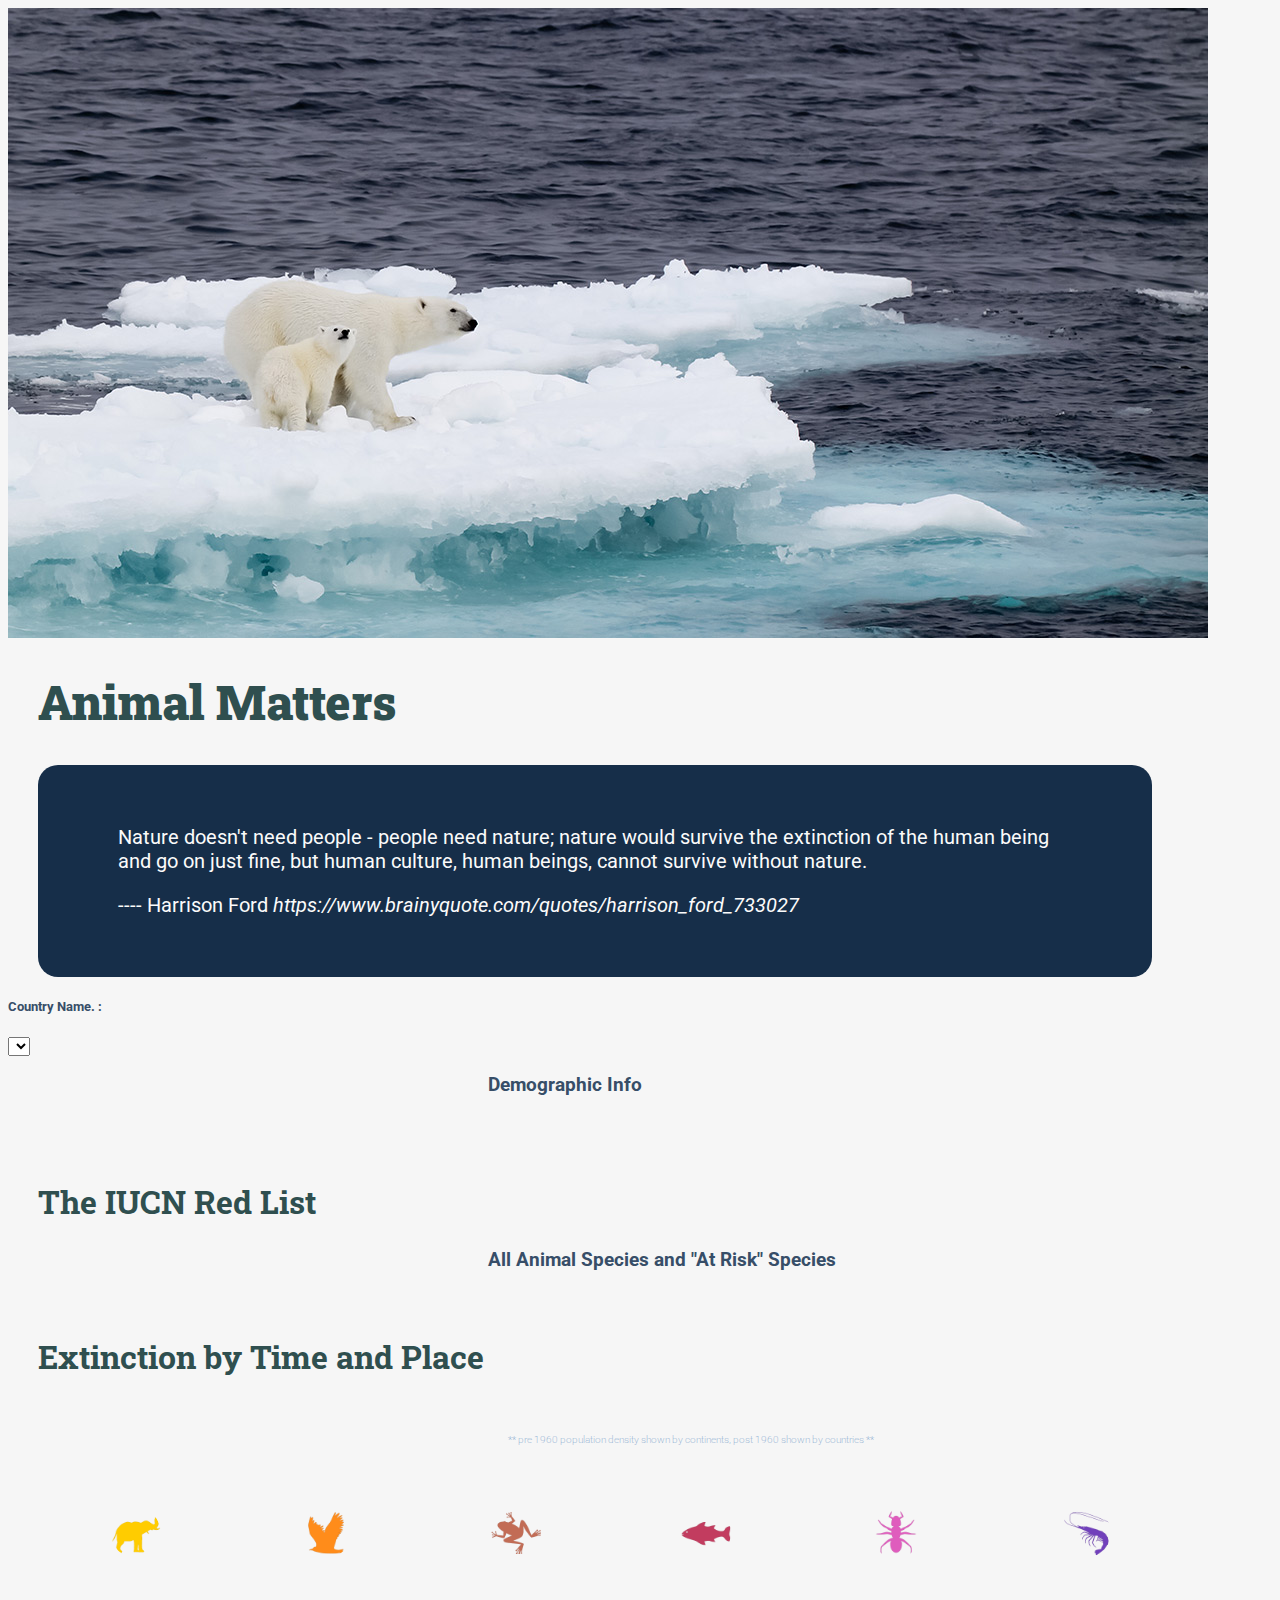
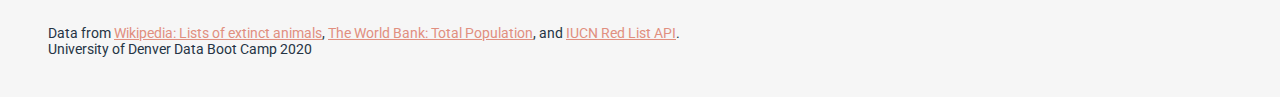
==== index.html @ b17d6e5b "adding files" ====
<html>
<head>
<meta charset="utf-8">
<title>Project 2</title>
<script src="https://d3js.org/d3.v4.min.js"></script>
<script src="http://d3js.org/topojson.v2.min.js"></script>
<script src="https://d3js.org/d3-geo-projection.v2.min.js"></script>
<script src="js/nouislider.js"></script>
<link href="https://fonts.googleapis.com/css?family=Roboto:400,900,‌​700,500,300,200,100|Roboto+Slab" rel="stylesheet">
<link rel="stylesheet" href="css/style.css" />  
<style type="text/css">

h1 {
    font-family: "Roboto Slab", serif;
    color: #2F4F4F;
    margin-left: 30px;
    font-size: 300%;
    font-weight: 900;
}

h2 {
    font-family: "Roboto Slab", serif;
    color: #2F4F4F;
    margin-left: 30px;
    font-size: 200%;
}

h3 {
    margin-left: 480px;
}

body {
    font-family: "Roboto", sans-serif;
    padding: 30px 60px -10px 30px;
    background-color: #f6f6f6;
    color: #374e68;
}

.overlay {
    height: 0;
    width: 100%;
    left: 0;
    top: 0;
    position: fixed;
    z-index: 1;
    background-color: #010614;
    overflow-y: scroll;
}

.graphic {
    z-index:0;
}

.animalClass {
    z-index: 2;
    color: #fbfbfb;
    font-size: 18px;
    margin-top: 4em;
    margin-bottom: 4em;
    margin-left: 35%;
}

.species {
    z-index: 2;
    color: #f6f6f6;
    font-size: 16px;
    font-weight:300;
    margin-top: 0.5em;
    margin-bottom: 0.5em;

}

.icons {
    margin: 40px 30px 20px 100px;
    padding: 3px;
    border-color: #efefef;
    border-radius: 50px;
    box-shadow: 0 0 0 rgba(200, 50, 50, 0.3);
    animation: pulse 2s infinite;
}

.circles {
    cursor: pointer;
}

#slider {
    margin-bottom: 20px;
}

.countryTooltip {
    color: #425871;
    font-weight: 300;
}

#mapLegend {
    font-size: 60%;
    font-weight: 200;
    margin-bottom: 0px;
}

p.explain {
    margin-left: 500px;
    color: #80a5cc;
}

#quote {
    border: none;
    border-radius: 20px;
    margin-left: 30px;
    margin-right: 120px;
    padding:40 80 40 80;
    color: #fbfbfb;
    background-color: #162e49;
    font-size: 20px;
}

.footer {
    margin-top: 40px;
    margin-left: 40px;
    margin-bottom: 40px;
    color: #253444;
    font-size: 14px;
}

a:link {
    color: #e18f7f;
}

a:visited {
    color: #80a5cc;
}

@keyframes pulse {
  0% {
    box-shadow: 0 0 0 0 rgba(136, 67, 67, 0.3);
  }
  70% {
      box-shadow: 0 0 2px 5px rgba(200, 50, 50, 0);
  }
  100% {
      box-shadow: 0 0 0 0 rgba(200, 50, 50, 0);
  }
}
polyline{
  opacity: .3;
  stroke: #142538;
  stroke-width: 2px;
  fill: none;
}

.labelValue
{
  font-size: 60%;
  opacity: 0.5;
  color: #142538;
}

.toolTip {
    position: absolute;
    display: none;
    width: 300px;
    height: auto;
    background: none repeat scroll 0 0 white;
    opacity: 0.9;
    border:  none;
    border-radius: 5px;
    color: #425871;
    padding: 8px;
    font-weight: 300;
}
.legend text {
    font-size: 12px;
    fill: #1c2631;
}
.labelName text {
    font-size: 14px;
    fill: #425871;
}

.donutChart {
    margin-left: 40px;
    margin-bottom: 40px;
}
</style>
</head>
<body>
<div class="wrapper">
    <nav class="navbar navbar-default">
        <div class="container-fluid">
        <div class="navbar-header">
            <img class="nav-ufo" src="icons/polar.jpg">
            </a>
        </div>
        </div>
    </nav>
    <div class="hero text-center">
<h1>Animal Matters</h1>
<blockquote id="quote">
<p>Nature doesn't need people - people need nature; nature would survive the extinction of the human being and go on just fine, but human culture, human beings, cannot survive without nature.</p>
<p>---- Harrison Ford <i>https://www.brainyquote.com/quotes/harrison_ford_733027</i></p></blockquote>
</div>
<div class="row">
  <div class="col-md-2">
    <div class="well">
      <h5>Country Name. :</h5>
      <script src="js/app.js"></script>
      <script src="continent-110m.json"></script>
      <select id="Dataset" onchange="optionChanged(this.value)"></select>
    </div>
    <div class="panel panel-primary">
      <div class="panel-heading">
        <h3 class="panel-title">Demographic Info</h3>
      </div>
      <div id="continent-110m-properties" class="panel-body"></div>
    </div>
  </div>
  <div class="col-md-5">


<div id="donut" class="graphic">
<br>
<br>
<h2>The IUCN Red List</h2>
<h3>All Animal Species and "At Risk" Species</h3>
<script src="js/Charts.js"></script>
</div>
        
        
<br>
<h2>Extinction by Time and Place</h2>
</br>


<div id="myNav" class="overlay"></div>
<div id="map" class="graphic"></div>
<div id="mapLegend">
<p class="explain">** pre 1960 population density shown by continents, post 1960 shown by countries **</p>
</div>
<div id="slider" class="graphic"></div>
<div class="buttons">
    <input class="icons" id="mammalExtinction" type="image" src="icons/mammal.png" 
    alt="Mammal" width="50" height="50" value="Mammal"/>
        
    <input class="icons" id="birdButton" type="image" src="icons/bird.png" 
    alt="Bird" width="50" height="50" value="Bird"/>
        
    <input class="icons" id="amphibianButton" type="image" src="icons/amphibian.png" 
    alt="Amphibian" width="50" height="50" value="Amphibian"/>
        
     <input class="icons" id="fishButton" type="image" src="icons/fish.png" 
     alt="Fish" width="50" height="50" value="Fish"/>
        
    <input class="icons" id="insectButton" type="image" src="icons/insect.png" 
    alt="Insect" width="50" height="50" value="Insect"/>
        
    <input class="icons" id="crustaceanButton" type="image" src="icons/crustacean.png" 
    alt="Crustacean" width="50" height="50" value="Crustacean"/>
</div>
        
<div class="footer">
<p>Data from <a href="https://en.wikipedia.org/wiki/Lists_of_extinct_animals">Wikipedia: Lists of extinct animals</a>, 
<a href="https://data.worldbank.org/indicator/SP.POP.TOTL">The World Bank: Total Population</a>,
and <a href="http://apiv3.iucnredlist.org">IUCN Red List API</a>.
<br>University of Denver Data Boot Camp 2020</p>
</div>
        
<script type="text/javascript">
        
var width = 1600,
    height = 550,
    padding = 20;

var projection = d3.geoRobinson().scale(200).translate([width / 2 - 150, height / 2 + 20]);

var path = d3.geoPath().projection(projection);

var circleScale = d3.scaleLinear().domain([1,52]).range([5,50]);
var mapColor = ["#f0f4f8", "#80a5cc", "#6d86a1", "#425871", "#142538"];

var svg = d3.select("#map").append("svg")
.attr("width", width)
.attr("height", height);

var layer1 = svg.append("g");
var layer2 = svg.append("g");
        
d3.queue()
.defer(d3.json, "data/continent-110m.json")
.defer(d3.csv, "data/worldPopulation.csv")
.defer(d3.csv, "data/populationBefore1960.csv")
.defer(d3.csv, "data/extinction-by-time.csv")
.defer(d3.csv, "data/coordinates.csv")


.await(function (error, world, population, popuByContinent, extinctionData, coordinates) {

    popuByContinent.forEach(function(d) {
        for (var year = 1500; year <= 1900; year += 100) {
        d[year] = Number(d[year]);
        };
        d[1950] = Number(d[1950]);
    });

    population.forEach(function(d) {
            for (var year = 1960; year <= 2010; year += 10) {
                d[year] = Number(d[year]);
            }
            d.id = Number(d.id);
    });

    var slider = document.getElementById("slider");

    var range_all_sliders = {
        'min': [ 1500, 100 ],
        '60%': [ 1900, 50],
        '70%': [ 1950, 10 ],
        'max': [ 2019 ]       
    };

    noUiSlider.create(slider, {
        connect: true,
        behaviour: "drag",
        range: range_all_sliders,
        start: [ 1800, 1950 ],
        pips: {
            mode: 'values',
            values: [1500, 1600, 1700, 1800, 1900, 1950, 1960,
                    1970, 1980, 1990, 2000, 2010,2011,2012,2013,2014,2015,2016,2017,2018,2019],
            density: 100,
            stepped: true
        }
    });

    slider.noUiSlider.on("update", function (values) {
        var from = Number(values[0]);
        var to = Number(values[1]);

        drawContinent(world, popuByContinent, population, to);
        mapExtinction(extinctionData, from, to, coordinates, "#cc0000");
    });

    var animalClassColors = ["#ffcc00","#ff8c1a","#C26C55","#C23C5F","#f53dc7","#751aff"];

    var allButtons = d3.selectAll(".icons");

    allButtons.on("click", function(d, i) {
        var animalValue = String(this.value);
        var dataByClass = extinctionData.filter(function(d) { return d["Animal Class"] == animalValue; });
        var yearRange = slider.noUiSlider.get();
        mapExtinction(dataByClass, yearRange[0], yearRange[1], coordinates, animalClassColors[i])
    })
    .on("mouseover", function() {
        d3.select(this).style("background-color", "#efecec");
    })
    .on("mouseout", function() {
        d3.select(this).style("background-color", "transparent");
    });

    createLegend();

});

    
function mapExtinction(data, from, to, coordinates, color) {

    var data = extinctionByInterval(data, from, to);
    var occurrence = countOccurrence(data);
    nestedData = d3.nest().key(function(d) { return d.country; })
        .entries(data);

    nestedData.forEach(function(d) {
        coordinates.forEach(function(e) {
            if (e.name == d.key) {
                d.coordinates = [Number(e.longitude), Number(e.latitude)];    
            }
        });
        var country = d.key
        d.count = occurrence[country];
    })

    var circles = layer2.selectAll("circle").data(nestedData);

    circles.enter().append("circle")
        .merge(circles)
        .attr("class", "circles")
        .attr("cx", function(d) { return projection(d.coordinates)[0]; })
        .attr("cy", function(d) { return projection(d.coordinates)[1]; })
        .style("fill", color)
        .transition()
        .attr("r", function(d) { return circleScale(d.count); })
        .style("opacity", 0.8);

    circles.exit().remove();
    var countryHover = d3.select("body")
        .append("div")
        .attr("class", "countryTooltip")
        .style("position", "absolute")
        .style("z-index", "10")
        .style("visibility", "hidden");
        d3.selectAll(".circles")
        .on("mouseover", function(d) { 
        d3.select(this).attr("r", function(d) { return circleScale(d.count) + 5; }).style("opacity", 1);
        return countryHover
        .style("visibility", "visible")
        .style("background", "white")
        .style("padding", "3px")
        .style("opacity", 0.9)
        .style("border", "none")
        .style("border-radius", "5px")
        .text(d.key); 
            })
    .on("mousemove", function() { 
        d3.select(this).attr("r", function(d) { return circleScale(d.count) + 5; }).style("opacity", 1);
        return countryHover.style("top", (event.pageY - 10) + "px").style("left", (event.pageX + 10) + "px"); })
    .on("mouseout", function() { 
        d3.select(this).attr("r", function(d) { return circleScale(d.count); }).style("opacity", 0.8)
        return countryHover.style("visibility", "hidden") })
        .on("click", function(d) {

        var arrayOfValues = d.values;

        var classList = [];

        arrayOfValues.forEach (function (d) {
            if (classList.indexOf(d.animalClass) == -1){
                classList.push(d.animalClass);
            };
        });

        classList.sort();

        d3.select(".overlay")
        .style("height", "100%")
        .style("opacity", 0.1)
        .transition()
        .style("opacity", 0.95);

        classList.forEach(function(d) {
            d3.select("#myNav").append("div")
            .attr("class", "animalClass")
            .attr("id", d)
            .text(d)
        });

        arrayOfValues.forEach(function(d) {
            d3.select("#"+d.animalClass).append("div")
            .attr("class", "species")
            .text(d.name + "  ,   " + d.extinctionTime);
        });
        });

        var screen = d3.select("#myNav");

        screen.on("click", function(d) {
        screen.style("height", "0%");
        d3.selectAll(".animalClass").remove();
        d3.selectAll(".species").remove();
    });
    }

function countOccurrence(array) {
    var countryList = [];

    array.forEach(function(d) {
        countryList.push(d.country);
    });
    countryList.sort();

    var occurrence = {};

    for (var i = 0, j = countryList.length; i < j; i ++) {
        occurrence[countryList[i]] = (occurrence[countryList[i]] || 0) + 1;
    }    
    return occurrence;
}
function extinctionByInterval(data, time1, time2) {
    var extinctionByInterval = [];
    data.forEach(function(d) {
        var value = new Object();
        if (d.Year >= time1 && d.Year < time2) {
            value.animalClass = d["Animal Class"];
            value.name = d["Common Name"]; 
            if (d["Common Name"] == "") {
                value.name = d["Species Name"];
                }
            value.extinctionTime = Number(d.Year);
            value.country = d.Countries.trim();
            extinctionByInterval.push(value);
        };
    });
    return extinctionByInterval; 
}


function drawContinent(data, popuContinent, popuCountry, time) {

    var countries = topojson.feature(data, data.objects.countries).features;
    var maxPopu = d3.max(popuCountry, function (d) {return d[2010];});

    var colorScale = d3.scaleLinear().domain([0, 80, 200, 500, maxPopu]).range(mapColor);

    if (time < 1960) {
        //creating data to draw continents
        var continentNames = ["Asia", "Africa", "Europe", "North America", "South America", "Oceania"];
        var continents = [];
        continentNames.forEach(function(d, i) {
        var continentName = d;
        var value = {type: "FeatureCollection", name: d, id: i + 1, 
                    color: colorScale(popuContinent[i][time]),
                    features: countries.filter(function(d) { return d.properties.continent == continentName; })
        };
        continents.push(value);
    });

        var map = layer1.selectAll("path").data(continents);

        map.enter().append("path")
            .merge(map)
            .attr("d", path)
            .style("fill", function(d) { return d.color; });
        map.exit().remove();
    } 


    else {
        popuIdAndTime = [];

        popuCountry.forEach(function(d) {
            var id = d.id;
            var population = d[time];
            popuIdAndTime.push({id:id, population:population});
        })

        countries.forEach(function(d) {
            popuIdAndTime.forEach(function(e) {
                if (e.id == d.id) {
                    d.color = colorScale(e.population);
                }
            })
        });

        var map = layer1.selectAll("path").data(countries);

        map.enter().append("path")
            .merge(map)
            .attr("d", path)
            .style("stroke", "#425871")
            .style("stroke-width", 0.5)
            .style("stroke-opacity", 0.1)
            .style("fill", function(d) { return d.color; });
        map.exit().remove();      
    }
}

function createLegend() {
    var mapLegend = d3.select("#mapLegend").append("svg").attr("width", width).attr("height", 70);

    var legendWidth = 150,
        legendHeight = 10
        translate = 900;
        var defs = mapLegend.append("defs");

    var linearGradient = defs.append("linearGradient")
    .attr("id", "linear-gradient")
    .attr("x1", "0%").attr("y1", "0%")
    .attr("x2", "100%").attr("y2", "0%");

    linearGradient.append("stop").attr("offset", "0%").attr("stop-color", mapColor[0]);
    linearGradient.append("stop").attr("offset", "60%").attr("stop-color", mapColor[1]);
    linearGradient.append("stop").attr("offset", "100%").attr("stop-color", "#68809b");

    mapLegend.append("rect")
    .attr("width", legendWidth)
    .attr("height", legendHeight)
    .attr("x", 100 + translate)
    .attr("y", 20)
    .style("fill", "url(#linear-gradient)")
    .style("stroke", mapColor[1]).style("stroke-width", 0.5).style("stroke-opacity", 0.7);

    mapLegend.append("text").attr("x", 90 + translate).attr("y", 15)
    .text("less").style("fill", mapColor[1]);

    mapLegend.append("text").attr("x", 240 + translate).attr("y", 15)
    .text("more").style("fill", mapColor[3]);

    mapLegend.append("text").attr("x", 135 + translate).attr("y", 44)
    .text("population density").style("fill", mapColor[2]);
}

</script>
</body>
---- css/style.css ----
.noUi-target,
.noUi-target * {
  -webkit-touch-callout: none;
  -webkit-tap-highlight-color: rgba(0, 0, 0, 0);
  -webkit-user-select: none;
  -ms-touch-action: none;
  touch-action: none;
  -ms-user-select: none;
  -moz-user-select: none;
  user-select: none;
  -moz-box-sizing: border-box;
  box-sizing: border-box;
}
.noUi-target {
  position: relative;
  margin-left:270px;
  width:800px;
  direction: ltr;
}
.noUi-base {
  width: 100%;
  height: 100%;
  position: relative;
  z-index: 1;
  /* Fix 401 */
}
.noUi-connect {
  position: absolute;
  right: 0;
  top: 0;
  left: 0;
  bottom: 0;
}
.noUi-origin {
  position: absolute;
  height: 0;
  width: 0;
}
.noUi-handle {
  position: relative;
  z-index: 1;
}

.noUi-state-tap .noUi-connect,
.noUi-state-tap .noUi-origin {
  -webkit-transition: top 0.3s, right 0.3s, bottom 0.3s, left 0.3s;
  transition: top 0.3s, right 0.3s, bottom 0.3s, left 0.3s;
}
.noUi-state-drag * {
  cursor: inherit !important;
}

.noUi-base,
.noUi-handle {
  -webkit-transform: translate3d(0, 0, 0);
  transform: translate3d(0, 0, 0);
}

.noUi-horizontal {
  height: 18px;
}
.noUi-horizontal .noUi-handle {
  width: 34px;
  height: 26px;
  left: -17px;
  top: -6px;
}
.noUi-vertical {
  width: 18px;
}
.noUi-vertical .noUi-handle {
  width: 28px;
  height: 34px;
  left: -6px;
  top: -17px;
}

.noUi-target {
  background: #dbe5ef;
  border-radius: 4px;
  border: 1px solid #d7e2ee;
}
.noUi-connect {
  background: #6d86a1;
  box-shadow: inset 0 0 1px rgba(51, 51, 51, 1);
  -webkit-transition: background 450ms;
  transition: background 450ms;
}

.noUi-draggable {
  cursor: ew-resize;
}
.noUi-vertical .noUi-draggable {
  cursor: ns-resize;
}
.noUi-handle {
  border: 1px solid #abbaca;
  border-radius: 3px;
  background: #abbaca;
  cursor: default;
}

.noUi-handle:after {
  left: 17px;
}

[disabled] .noUi-connect {
  background: #B8B8B8;
}
[disabled].noUi-target,
[disabled].noUi-handle,
[disabled] .noUi-handle {
  cursor: not-allowed;
}

.noUi-pips,
.noUi-pips * {
  -moz-box-sizing: border-box;
  box-sizing: border-box;
}
.noUi-pips {
  position: absolute;
  color: #56708c;
  font-size: 12px;
}

.noUi-value {
  position: absolute;
  text-align: center;
}
.noUi-value-sub {
  color: #335171;
  font-size: 10px;
}

.noUi-marker {
  position: absolute;
  background: #335171;
}
.noUi-marker-sub {
  background: #335171;
}
.noUi-marker-large {
  background: #335171;
}

.noUi-pips-horizontal {
  padding: 10px 0;
  height: 80px;
  top: 100%;
  left: 0;
  width: 100%;
}
.noUi-value-horizontal {
  -webkit-transform: translate3d(-50%, 50%, 0);
  transform: translate3d(-50%, 50%, 0);
}
.noUi-marker-horizontal.noUi-marker {
  margin-left: -1px;
  width: 1.5px;
  height: 4px;
}
.noUi-marker-horizontal.noUi-marker-sub {
  height: 10px;
}

.noUi-pips-vertical {
  padding: 0 10px;
  height: 100%;
  top: 0;
  left: 100%;
}
.noUi-value-vertical {
  -webkit-transform: translate3d(0, 50%, 0);
  transform: translate3d(0, 50%, 0);
  padding-left: 25px;
}
.noUi-marker-vertical.noUi-marker {
  width: 5px;
  height: 2px;
  margin-top: -1px;
}
.noUi-marker-vertical.noUi-marker-sub {
  width: 10px;
}
.noUi-marker-vertical.noUi-marker-large {
  width: 15px;
}
.noUi-tooltip {
  display: block;
  position: absolute;
  border: 1px solid #D9D9D9;
  border-radius: 3px;
  background: #fff;
  color: #000;
  padding: 5px;
  text-align: center;
}
.noUi-horizontal .noUi-tooltip {
  -webkit-transform: translate(-50%, 0);
  transform: translate(-50%, 0);
  left: 50%;
  bottom: 120%;
}
.noUi-vertical .noUi-tooltip {
  -webkit-transform: translate(0, -50%);
  transform: translate(0, -50%);
  top: 50%;
  right: 120%;
}
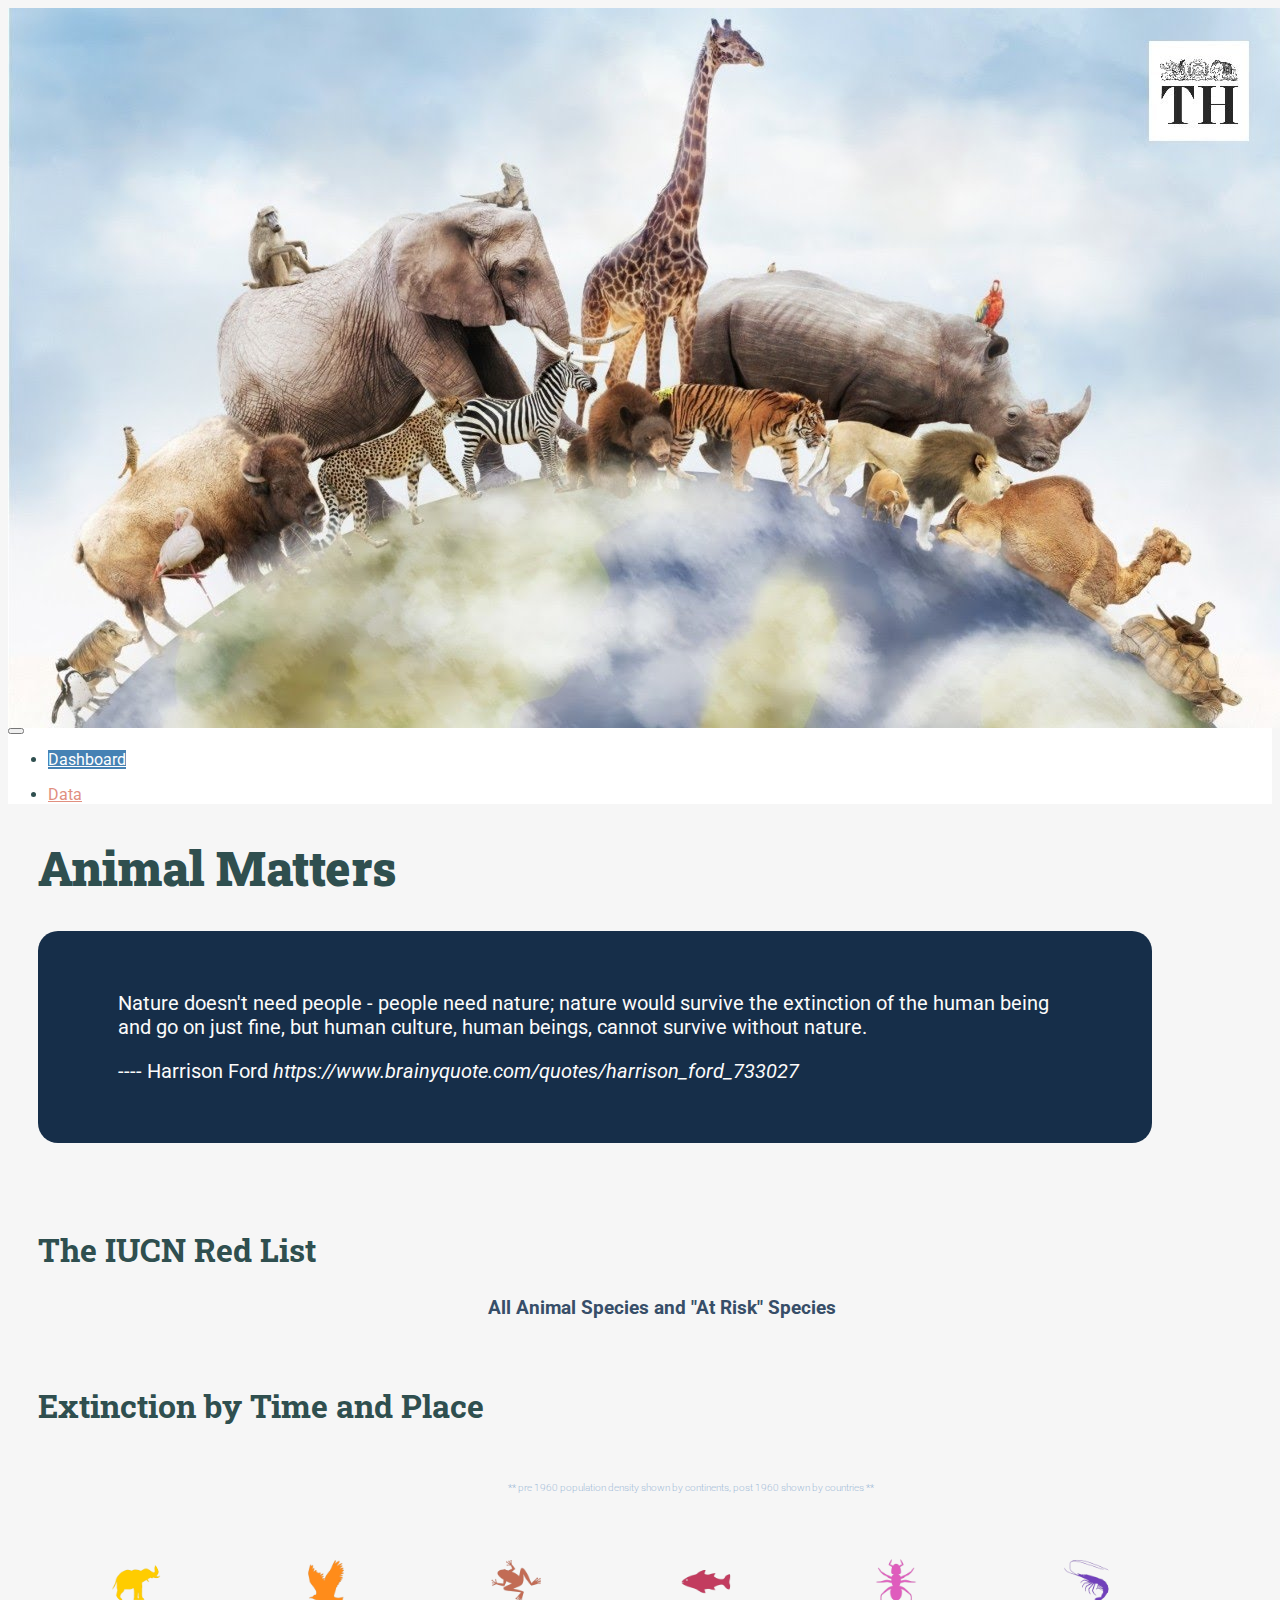
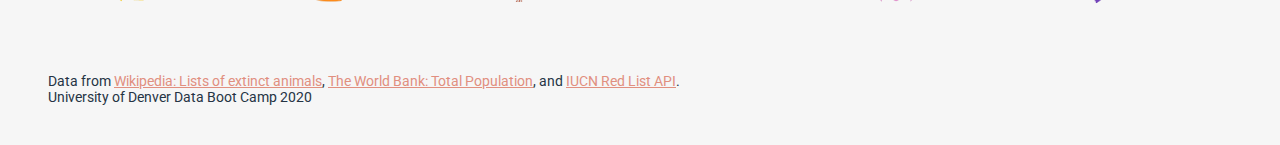
==== commit 3f55db56: "charts and data" ====
--- a/index.html
+++ b/index.html
@@ -10,6 +10,27 @@
 <link href="https://fonts.googleapis.com/css?family=Roboto:400,900,‌​700,500,300,200,100|Roboto+Slab" rel="stylesheet">
 <link rel="stylesheet" href="css/style.css" />  
 <style type="text/css">
+
+.navbar-default{
+    background-color: white;
+    color: darkslategrey
+}
+.navbar-default .navbar-nav .active a{
+    background-color: rgb(70, 130, 180);
+    color: white;
+}
+
+@media(max-width: 768px){
+    .navbar-default{
+        background-color: white;
+        color: darkslategrey;
+    }
+    .navbar-default .navbar-nav .active a{
+        background-color: rgb(70, 130, 180);
+        color: white;
+    }
+}
+
 
 h1 {
     font-family: "Roboto Slab", serif;
@@ -189,35 +210,55 @@
     <nav class="navbar navbar-default">
         <div class="container-fluid">
         <div class="navbar-header">
-            <img class="nav-ufo" src="icons/polar.jpg">
+            <img class="nav-ufo" src="icons/animals3.jpg">
             </a>
         </div>
         </div>
     </nav>
+<!--Nav Bar-->
+<nav class="navbar navbar-default">
+    <div class="container-fluid">
+        <!--Brand and toggle get grouped for better mobile display -->
+        <div class="navbar-header">
+            <button type="button" class="navbar-toggle collapsed" data-toggle="collapse" data-target="#bs-example-navbar-collapse-1"
+                aria-expanded="false">
+                <span class="icon-bar"></span>
+                <span class="icon-bar"></span>
+                <span class="icon-bar"></span>
+            </button>
+        </div>
+
+        <!--Collect the nav links, and other content for toggling -->
+        <div class="collapse navbar-collapse" id="bs-example-navbar-collapse-1">
+            <!--left nac link-->
+            <ul class="nav navbar-nav">
+                <li class="active">
+                    <a href="index.html">Dashboard
+                        <span class="sr-only"></span>
+                    </a>
+                </li>
+            </ul>
+            <!--Right nav link -->
+            <ul class="nav navbar-nav navbar-right">
+                <li>
+                    <a href="data.html">Data</a>
+                </li>
+
+            </ul>
+        </div>
+        <!-- /.navbar-collapse -->
+    </div>
+    <!-- /.container-fluid -->
+</nav>
+
     <div class="hero text-center">
 <h1>Animal Matters</h1>
 <blockquote id="quote">
 <p>Nature doesn't need people - people need nature; nature would survive the extinction of the human being and go on just fine, but human culture, human beings, cannot survive without nature.</p>
 <p>---- Harrison Ford <i>https://www.brainyquote.com/quotes/harrison_ford_733027</i></p></blockquote>
 </div>
-<div class="row">
-  <div class="col-md-2">
-    <div class="well">
-      <h5>Country Name. :</h5>
-      <script src="js/app.js"></script>
-      <script src="continent-110m.json"></script>
-      <select id="Dataset" onchange="optionChanged(this.value)"></select>
-    </div>
-    <div class="panel panel-primary">
-      <div class="panel-heading">
-        <h3 class="panel-title">Demographic Info</h3>
-      </div>
-      <div id="continent-110m-properties" class="panel-body"></div>
-    </div>
-  </div>
-  <div class="col-md-5">
-
-
+
+<div class="col-md-5">
 <div id="donut" class="graphic">
 <br>
 <br>
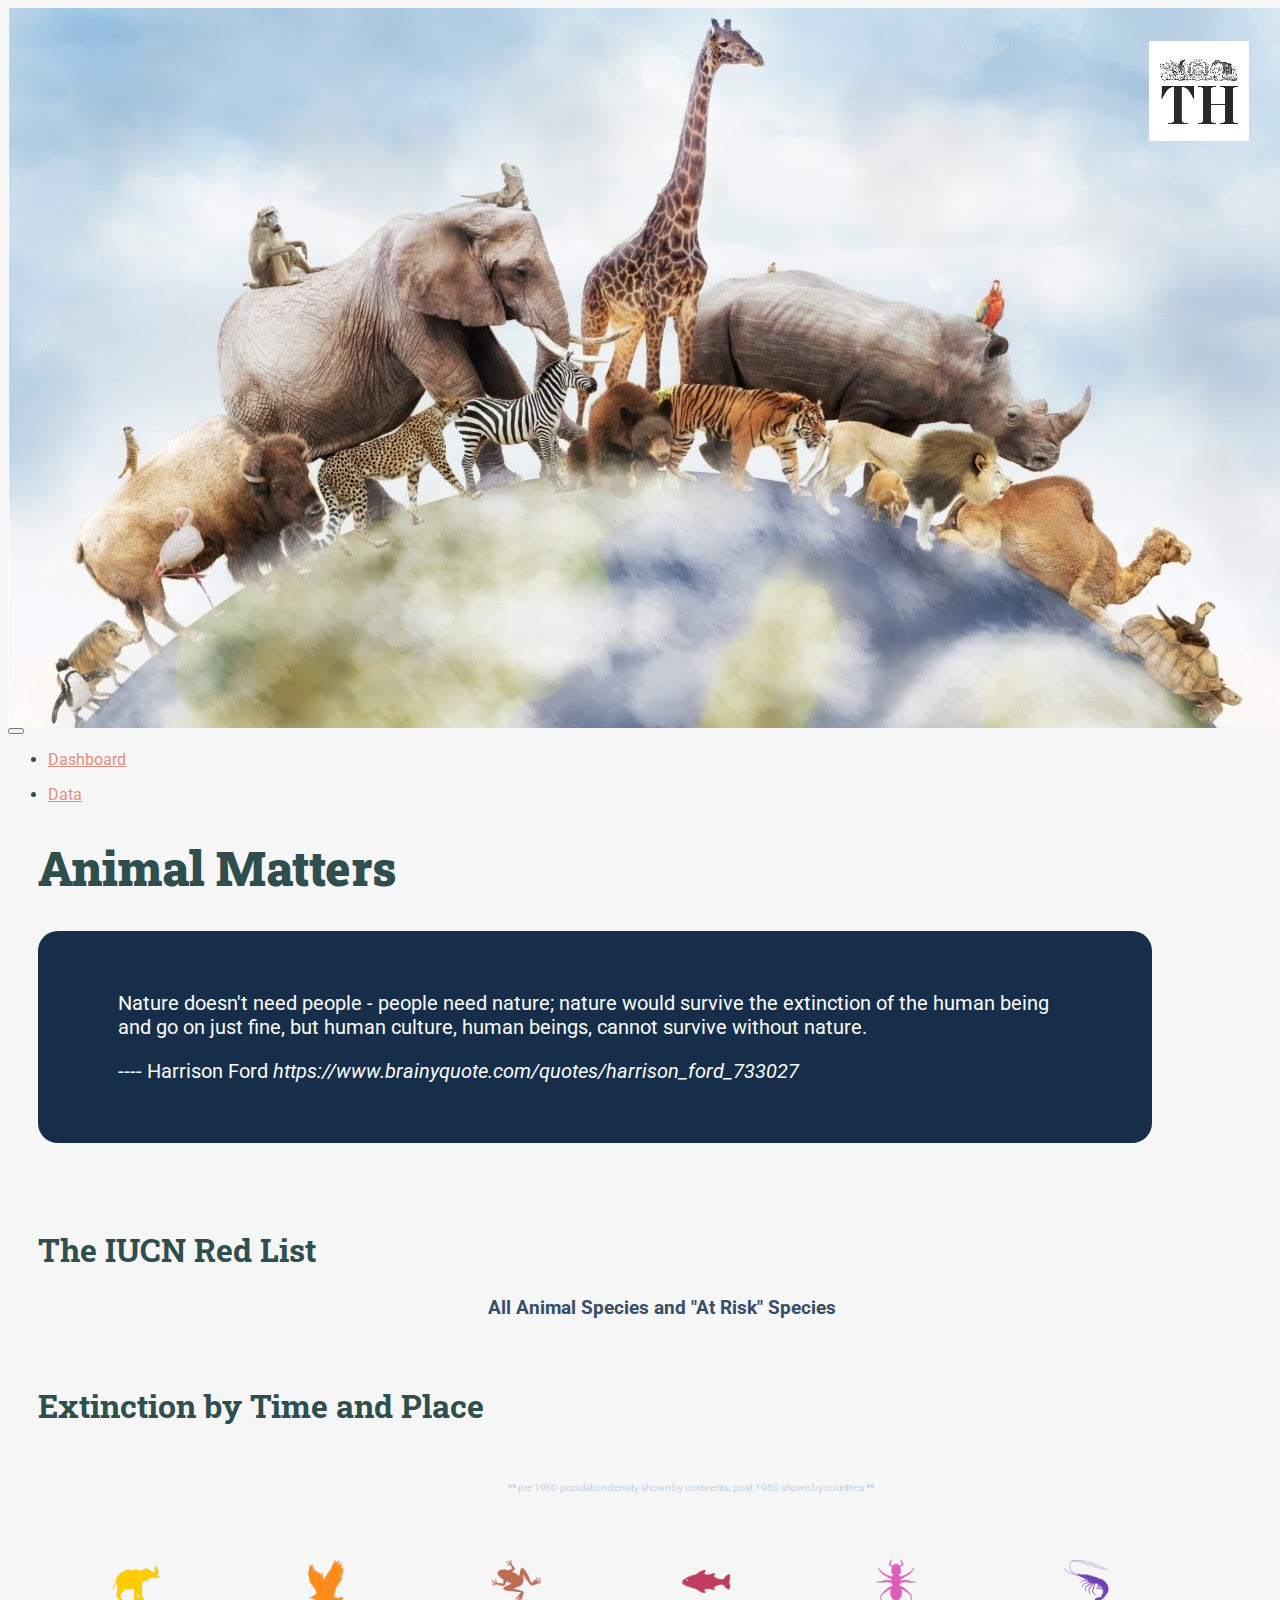
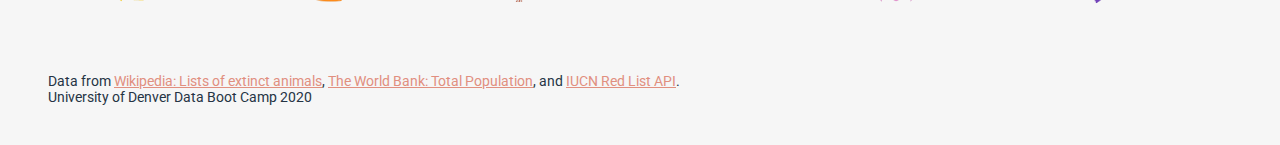
==== commit dafcba56: "presentation" ====
--- a/index.html
+++ b/index.html
@@ -12,22 +12,22 @@
 <style type="text/css">
 
 .navbar-default{
-    background-color: white;
+    background-color: #f6f6f6;
     color: darkslategrey
 }
 .navbar-default .navbar-nav .active a{
-    background-color: rgb(70, 130, 180);
-    color: white;
+    background-color: darkslategrey;
+    color: #f6f6f6;
 }
 
 @media(max-width: 768px){
     .navbar-default{
-        background-color: white;
+        background-color: #f6f6f6;
         color: darkslategrey;
     }
     .navbar-default .navbar-nav .active a{
-        background-color: rgb(70, 130, 180);
-        color: white;
+        background-color: darkslategrey;
+        color: #f6f6f6;
     }
 }
 
@@ -232,9 +232,8 @@
         <div class="collapse navbar-collapse" id="bs-example-navbar-collapse-1">
             <!--left nac link-->
             <ul class="nav navbar-nav">
-                <li class="active">
+                <li>
                     <a href="index.html">Dashboard
-                        <span class="sr-only"></span>
                     </a>
                 </li>
             </ul>
@@ -251,7 +250,7 @@
     <!-- /.container-fluid -->
 </nav>
 
-    <div class="hero text-center">
+<div class="hero text-center">
 <h1>Animal Matters</h1>
 <blockquote id="quote">
 <p>Nature doesn't need people - people need nature; nature would survive the extinction of the human being and go on just fine, but human culture, human beings, cannot survive without nature.</p>
